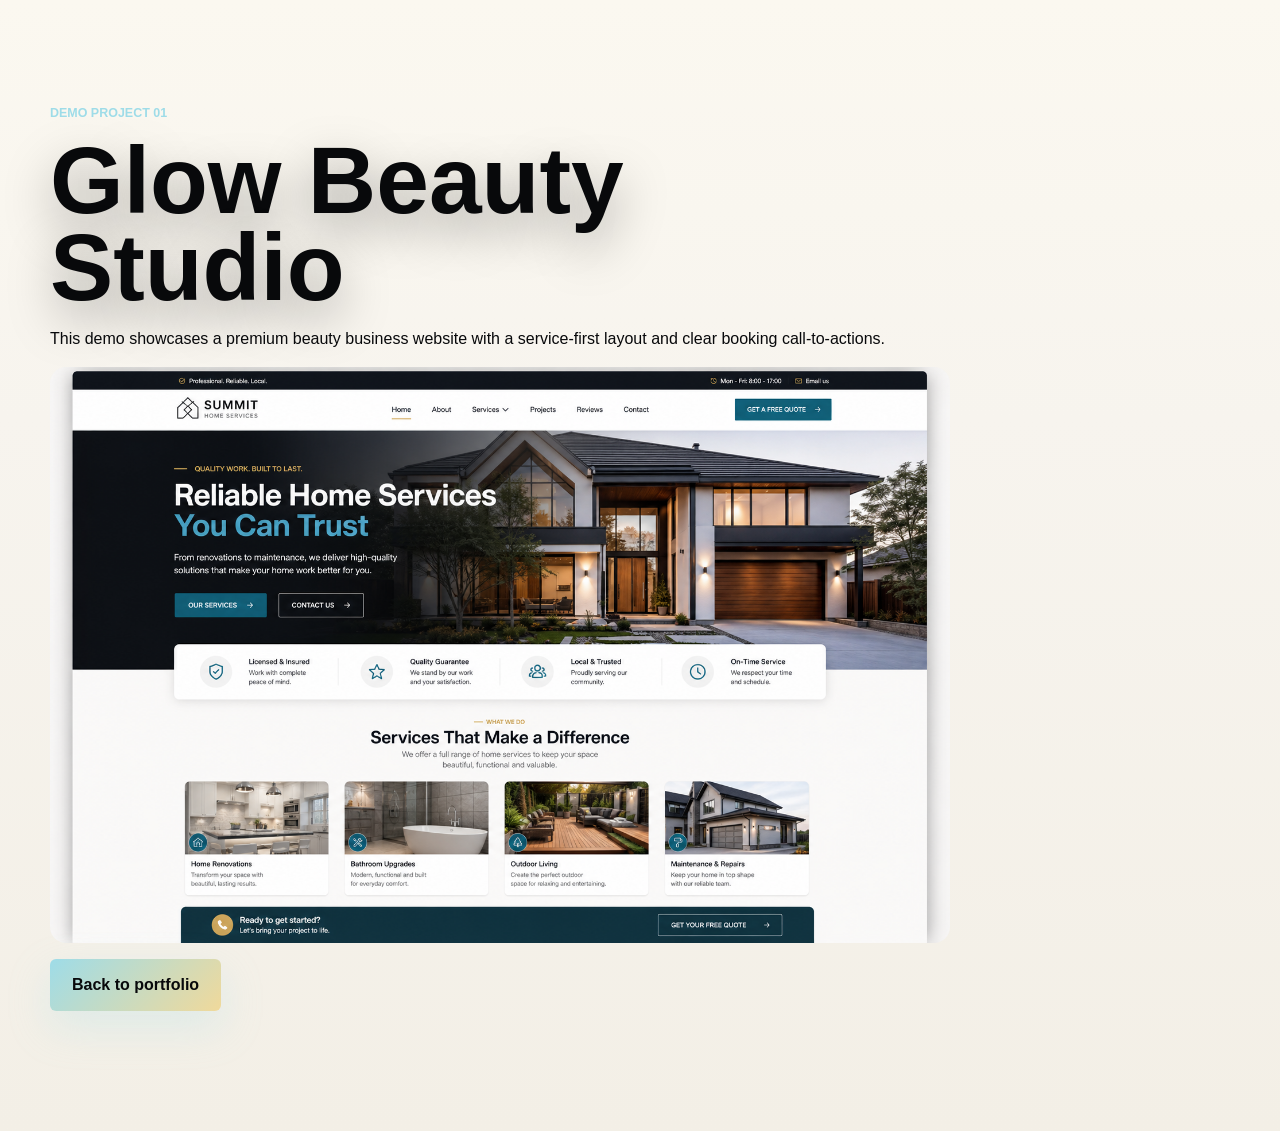
==== demo-beauty.html @ c70e0705 "Add missing demo pages linked from portfolio" ====
<!DOCTYPE html>
<html lang="en">
<head>
  <meta charset="UTF-8">
  <meta name="viewport" content="width=device-width, initial-scale=1.0">
  <title>Demo Project 01 | Glow Beauty Studio</title>
  <link rel="icon" type="image/png" href="Favicon/favicon.png">
  <link rel="stylesheet" href="CSS/style.css">
</head>
<body>
  <main class="section" id="top">
    <p class="eyebrow">Demo Project 01</p>
    <h1>Glow Beauty Studio</h1>
    <p>This demo showcases a premium beauty business website with a service-first layout and clear booking call-to-actions.</p>
    <img src="IMG/portfolio-business.png" alt="Glow Beauty Studio demo preview" style="width:100%;max-width:900px;border-radius:1rem;">
    <p><a class="button button-primary" href="index.html#portfolio">Back to portfolio</a></p>
  </main>
</body>
</html>
---- CSS/style.css ----
:root {
  --ink: #08090b;
  --charcoal: #121417;
  --graphite: #1d2024;
  --paper: #f7f4ee;
  --white: #ffffff;
  --mist: #e8edf0;
  --cyan: #9edce8;
  --cyan-deep: #288ca0;
  --champagne: #f0d99b;
  --gold: #c7a35a;
  --coral: #d96c54;
  --muted: #6a737c;
  --border: rgba(8, 9, 11, 0.12);
  --dark-border: rgba(255, 255, 255, 0.14);
  --shadow: 0 24px 70px rgba(8, 9, 11, 0.16);
  --premium-shadow: 0 30px 90px rgba(8, 9, 11, 0.18);
}

* {
  box-sizing: border-box;
}

html {
  scroll-behavior: smooth;
  -webkit-text-size-adjust: 100%;
}

body {
  margin: 0;
  font-family: "Inter", Arial, sans-serif;
  color: var(--ink);
  background:
    linear-gradient(180deg, #fbf8f0 0%, var(--paper) 420px, #f3efe6 100%);
  line-height: 1.5;
  overflow-x: hidden;
  text-rendering: optimizeLegibility;
  -webkit-font-smoothing: antialiased;
}

body.nav-open {
  overflow: hidden;
}

::selection {
  background: var(--cyan);
  color: var(--ink);
}

img {
  display: block;
  max-width: 100%;
}

a {
  color: inherit;
  text-decoration: none;
}

a,
button {
  -webkit-tap-highlight-color: transparent;
}

button,
input,
select,
textarea {
  font: inherit;
}

a:focus-visible,
button:focus-visible,
input:focus-visible,
select:focus-visible,
textarea:focus-visible {
  outline: 3px solid rgba(158, 220, 232, 0.78);
  outline-offset: 3px;
}

.site-header {
  position: fixed;
  z-index: 50;
  top: 16px;
  left: 50%;
  width: min(1180px, calc(100% - 32px));
  min-height: 72px;
  transform: translateX(-50%);
  display: grid;
  grid-template-columns: 220px 1fr auto;
  align-items: center;
  gap: 24px;
  padding: 12px 14px 12px 22px;
  border: 1px solid rgba(255, 255, 255, 0.18);
  border-radius: 8px;
  background: rgba(8, 9, 11, 0.78);
  color: var(--white);
  -webkit-backdrop-filter: blur(18px);
  backdrop-filter: blur(18px);
  transition: background 180ms ease, border-color 180ms ease, box-shadow 180ms ease;
  animation: headerDrop 700ms cubic-bezier(0.2, 0.8, 0.2, 1) 120ms both;
}

.site-header::before {
  content: "";
  position: absolute;
  inset: 0;
  pointer-events: none;
  border-radius: inherit;
  box-shadow: inset 0 1px 0 rgba(255, 255, 255, 0.18);
}

.site-header.scrolled {
  background: rgba(8, 9, 11, 0.92);
  border-color: rgba(255, 255, 255, 0.2);
  box-shadow: 0 18px 50px rgba(0, 0, 0, 0.25);
}

.brand img {
  width: 190px;
  height: 46px;
  object-fit: contain;
  object-position: left center;
}

.site-nav {
  display: flex;
  justify-content: center;
  gap: 26px;
  font-size: 0.92rem;
  font-weight: 600;
  color: rgba(255, 255, 255, 0.78);
}

.site-nav a {
  position: relative;
  transition: color 160ms ease;
}

.site-nav a::after {
  content: "";
  position: absolute;
  left: 0;
  right: 0;
  bottom: -8px;
  height: 2px;
  border-radius: 999px;
  background: var(--cyan);
  transform: scaleX(0);
  transform-origin: center;
  transition: transform 180ms ease;
}

.site-nav a:hover {
  color: var(--white);
}

.site-nav a:hover::after {
  transform: scaleX(1);
}

.header-action {
  min-height: 46px;
  display: inline-flex;
  align-items: center;
  justify-content: center;
  padding: 0 20px;
  border-radius: 6px;
  background: var(--white);
  color: var(--ink);
  font-weight: 800;
  font-size: 0.92rem;
  box-shadow: 0 10px 28px rgba(255, 255, 255, 0.12);
  transition: transform 180ms ease, background 180ms ease;
}

.header-action:hover {
  transform: translateY(-2px);
  background: var(--cyan);
}

.nav-toggle {
  display: none;
  width: 46px;
  height: 46px;
  border: 1px solid var(--dark-border);
  border-radius: 6px;
  background: transparent;
  color: var(--white);
  align-items: center;
  justify-content: center;
  flex-direction: column;
  gap: 5px;
}

.nav-toggle span {
  width: 20px;
  height: 2px;
  background: currentColor;
}

.hero {
  position: relative;
  min-height: 96vh;
  display: flex;
  align-items: flex-end;
  overflow: hidden;
  color: var(--white);
  isolation: isolate;
}

.hero-media {
  position: absolute;
  inset: 0;
  z-index: -3;
  background-image: url("../IMG/Cover%20IMG.png");
  background-size: cover;
  background-position: center;
  transform: scale(1.02);
  animation: heroZoom 1400ms ease-out both;
}

.hero-overlay {
  position: absolute;
  inset: 0;
  z-index: -2;
  background:
    linear-gradient(90deg, rgba(8, 9, 11, 0.96) 0%, rgba(8, 9, 11, 0.72) 42%, rgba(8, 9, 11, 0.18) 100%),
    linear-gradient(0deg, rgba(8, 9, 11, 0.95) 0%, rgba(8, 9, 11, 0.1) 42%, rgba(8, 9, 11, 0.55) 100%);
}

.hero-inner {
  width: min(1180px, calc(100% - 40px));
  margin: 0 auto;
  padding: 160px 0 84px;
}

.eyebrow {
  margin: 0 0 14px;
  color: var(--cyan);
  font-weight: 800;
  font-size: 0.78rem;
  text-transform: uppercase;
  letter-spacing: 0;
}

.hero .eyebrow,
.hero h1,
.hero-copy,
.hero-actions,
.hero-proof {
  animation: heroRise 850ms cubic-bezier(0.2, 0.8, 0.2, 1) both;
}

.hero h1 {
  animation-delay: 110ms;
}

.hero-copy {
  animation-delay: 220ms;
}

.hero-actions {
  animation-delay: 330ms;
}

.hero-proof {
  animation-delay: 460ms;
}

h1,
h2,
h3,
p {
  overflow-wrap: anywhere;
}

h1 {
  max-width: 850px;
  margin: 0;
  font-size: clamp(3.2rem, 7.4vw, 6.8rem);
  font-weight: 800;
  line-height: 0.92;
  letter-spacing: 0;
  text-shadow: 0 18px 48px rgba(0, 0, 0, 0.34);
}

.hero-copy {
  max-width: 650px;
  margin: 28px 0 0;
  color: rgba(255, 255, 255, 0.78);
  font-size: clamp(1rem, 2vw, 1.2rem);
}

.hero-actions {
  display: flex;
  flex-wrap: wrap;
  gap: 14px;
  margin-top: 34px;
}

.button {
  min-height: 52px;
  display: inline-flex;
  align-items: center;
  justify-content: center;
  border: 0;
  border-radius: 6px;
  padding: 0 22px;
  font-weight: 800;
  cursor: pointer;
  transition: transform 180ms ease, box-shadow 180ms ease, background 180ms ease;
}

.button:hover {
  transform: translateY(-2px);
}

.button:active {
  transform: translateY(0);
}

.button-primary {
  background: linear-gradient(135deg, var(--cyan), var(--champagne));
  color: var(--ink);
  box-shadow: 0 16px 42px rgba(158, 220, 232, 0.26);
}

.button-secondary {
  border: 1px solid var(--dark-border);
  background: rgba(255, 255, 255, 0.08);
  color: var(--white);
}

.hero-proof {
  display: grid;
  grid-template-columns: repeat(3, minmax(0, 1fr));
  gap: 1px;
  width: min(820px, 100%);
  margin-top: 54px;
  border: 1px solid var(--dark-border);
  border-radius: 8px;
  overflow: hidden;
  background: rgba(255, 255, 255, 0.12);
  box-shadow: 0 22px 70px rgba(0, 0, 0, 0.25);
}

.hero-proof div {
  min-height: 96px;
  padding: 20px;
  background: rgba(8, 9, 11, 0.58);
  -webkit-backdrop-filter: blur(12px);
  backdrop-filter: blur(12px);
}

.hero-proof strong,
.hero-proof span {
  display: block;
}

.hero-proof strong {
  color: var(--champagne);
  font-size: 1.05rem;
}

.hero-proof span {
  margin-top: 6px;
  color: rgba(255, 255, 255, 0.64);
  font-size: 0.9rem;
}

.scroll-cue {
  position: absolute;
  left: 50%;
  bottom: 22px;
  transform: translateX(-50%);
  z-index: 2;
  min-height: 44px;
  display: inline-flex;
  align-items: center;
  gap: 10px;
  padding: 0 16px;
  border: 1px solid rgba(255, 255, 255, 0.24);
  border-radius: 999px;
  background: rgba(8, 9, 11, 0.38);
  color: rgba(255, 255, 255, 0.82);
  font-weight: 700;
  font-size: 0.76rem;
  letter-spacing: 0.03em;
  text-transform: uppercase;
  -webkit-backdrop-filter: blur(6px);
  backdrop-filter: blur(6px);
  animation: cueFloat 1600ms ease-in-out infinite;
}

.scroll-cue-arrow {
  width: 8px;
  height: 8px;
  border-right: 2px solid currentColor;
  border-bottom: 2px solid currentColor;
  transform: rotate(45deg) translateY(-1px);
  animation: cueArrowDrop 900ms ease-in-out infinite;
}

.section {
  width: min(1180px, calc(100% - 40px));
  margin: 0 auto;
  padding: 104px 0;
}

.section-heading {
  max-width: 720px;
  margin-bottom: 40px;
}

.section-heading::after {
  content: "";
  display: block;
  width: 74px;
  height: 3px;
  margin-top: 22px;
  border-radius: 999px;
  background: linear-gradient(90deg, var(--cyan-deep), var(--gold));
}

.section-heading h2,
.split-content h2,
.contact-copy h2 {
  margin: 0;
  color: var(--ink);
  font-size: clamp(2.1rem, 5vw, 4.2rem);
  line-height: 1;
  letter-spacing: 0;
}

.intro-band {
  padding-top: 86px;
}

.capability-grid,
.service-grid,
.pricing-grid {
  display: grid;
  grid-template-columns: repeat(3, minmax(0, 1fr));
  gap: 18px;
}

.capability-card,
.service-card,
.price-card {
  position: relative;
  overflow: hidden;
  border: 1px solid var(--border);
  border-radius: 8px;
  background:
    linear-gradient(180deg, rgba(255, 255, 255, 0.96), rgba(255, 255, 255, 0.9));
  box-shadow: 0 14px 34px rgba(8, 9, 11, 0.05), inset 0 1px 0 rgba(255, 255, 255, 0.9);
  transition: transform 220ms ease, box-shadow 220ms ease, border-color 220ms ease;
}

.capability-card::before,
.service-card::before,
.price-card::before {
  content: "";
  position: absolute;
  top: 0;
  left: 0;
  right: 0;
  height: 4px;
  background: linear-gradient(90deg, var(--cyan-deep), var(--gold));
  opacity: 0.86;
}

.capability-card:hover,
.service-card:hover,
.price-card:hover {
  transform: translateY(-6px);
  border-color: rgba(40, 140, 160, 0.28);
  box-shadow: var(--premium-shadow);
}

.capability-card {
  min-height: 290px;
  padding: 26px;
  display: flex;
  flex-direction: column;
  justify-content: space-between;
}

.featured-card {
  background:
    linear-gradient(145deg, rgba(18, 20, 23, 0.98), rgba(8, 9, 11, 0.98));
  color: var(--white);
}

.card-index,
.package-label {
  color: var(--gold);
  font-size: 0.78rem;
  font-weight: 800;
  text-transform: uppercase;
}

.service-kicker,
.value-badge {
  display: inline-flex;
  align-items: center;
  max-width: max-content;
  min-height: 28px;
  margin-bottom: 16px;
  padding: 0 10px;
  border-radius: 999px;
  background: rgba(40, 140, 160, 0.1);
  color: var(--cyan-deep);
  font-size: 0.72rem;
  font-weight: 800;
  text-transform: uppercase;
}

.capability-card h3,
.service-card h3,
.price-card h3,
.timeline-item h3 {
  margin: 0 0 12px;
  font-size: 1.35rem;
  line-height: 1.12;
}

.capability-card p,
.service-card p,
.price-card p,
.timeline-item p,
.split-content p,
.contact-copy p {
  margin: 0;
  color: var(--muted);
}

.featured-card p {
  color: rgba(255, 255, 255, 0.7);
}

.split-section {
  display: grid;
  grid-template-columns: minmax(0, 1fr) minmax(360px, 0.72fr);
  gap: 54px;
  align-items: center;
}

.split-content > p:last-of-type {
  max-width: 630px;
  margin-top: 24px;
  font-size: 1.08rem;
}

.mini-metrics {
  display: grid;
  grid-template-columns: repeat(2, minmax(0, 1fr));
  gap: 16px;
  margin-top: 34px;
}

.mini-metrics div,
.proof-points div {
  border-left: 3px solid var(--gold);
  padding-left: 16px;
}

.mini-metrics strong,
.mini-metrics span,
.proof-points strong,
.proof-points span {
  display: block;
}

.mini-metrics span,
.proof-points span {
  margin-top: 6px;
  color: var(--muted);
}

.studio-panel {
  border-radius: 8px;
  padding: 24px;
  background:
    linear-gradient(145deg, rgba(8, 9, 11, 0.98), rgba(29, 32, 36, 0.98));
  color: var(--white);
  box-shadow: var(--shadow);
  transition: transform 220ms ease, box-shadow 220ms ease;
  border: 1px solid rgba(255, 255, 255, 0.12);
}

.studio-panel:hover {
  transform: translateY(-5px);
  box-shadow: 0 30px 80px rgba(8, 9, 11, 0.22);
}

.panel-topline,
.panel-cta,
.progress-list div {
  display: flex;
  align-items: center;
  justify-content: space-between;
  gap: 18px;
}

.panel-topline {
  padding-bottom: 22px;
  border-bottom: 1px solid var(--dark-border);
  color: rgba(255, 255, 255, 0.64);
}

.panel-topline strong,
.panel-cta strong,
.progress-list strong {
  color: var(--cyan);
}

.progress-list {
  display: grid;
  gap: 12px;
  padding: 24px 0;
}

.progress-list div {
  min-height: 56px;
  padding: 0 16px;
  border-radius: 6px;
  background: rgba(255, 255, 255, 0.08);
  transition: background 180ms ease, transform 180ms ease;
}

.progress-list div:hover {
  background: rgba(255, 255, 255, 0.12);
  transform: translateX(4px);
}

.panel-cta {
  min-height: 92px;
  padding: 0 18px;
  border-radius: 8px;
  background: linear-gradient(135deg, var(--white), #f6ead0);
  color: var(--ink);
}

.services-section {
  width: 100%;
  max-width: none;
  padding-left: max(20px, calc((100vw - 1180px) / 2));
  padding-right: max(20px, calc((100vw - 1180px) / 2));
  background:
    linear-gradient(180deg, #eaf0f2 0%, var(--mist) 100%);
}

.service-grid {
  grid-template-columns: repeat(4, minmax(0, 1fr));
}

.service-card,
.price-card {
  padding: 26px;
}

.service-card ul,
.price-card ul {
  margin: 24px 0 0;
  padding: 0;
  list-style: none;
}

.service-card li,
.price-card li {
  position: relative;
  padding: 10px 0 10px 24px;
  border-top: 1px solid var(--border);
  color: var(--graphite);
}

.service-card li::before,
.price-card li::before {
  content: "";
  position: absolute;
  left: 0;
  top: 18px;
  width: 8px;
  height: 8px;
  border-radius: 50%;
  background: var(--cyan-deep);
}

.process-section {
  width: 100%;
  max-width: none;
  padding-left: max(20px, calc((100vw - 1180px) / 2));
  padding-right: max(20px, calc((100vw - 1180px) / 2));
  background: var(--ink);
  color: var(--white);
}

.process-section .section-heading h2 {
  color: var(--white);
}

.timeline {
  display: grid;
  grid-template-columns: repeat(4, minmax(0, 1fr));
  gap: 1px;
  border: 1px solid var(--dark-border);
  border-radius: 8px;
  overflow: hidden;
  background: var(--dark-border);
}

.timeline-item {
  min-height: 260px;
  padding: 28px;
  background: var(--charcoal);
  transition: background 220ms ease;
}

.timeline-item:hover {
  background: #181c20;
}

.timeline-item span {
  display: inline-flex;
  align-items: center;
  justify-content: center;
  width: 42px;
  height: 42px;
  margin-bottom: 40px;
  border-radius: 50%;
  background: var(--cyan);
  color: var(--ink);
  font-weight: 800;
  transition: transform 220ms ease;
}

.timeline-item:hover span {
  transform: rotate(-8deg) scale(1.06);
}

.timeline-item h3 {
  color: var(--white);
}

.timeline-item p {
  color: rgba(255, 255, 255, 0.64);
}

.portfolio-section {
  width: 100%;
  max-width: none;
  padding-left: max(20px, calc((100vw - 1180px) / 2));
  padding-right: max(20px, calc((100vw - 1180px) / 2));
  background:
    linear-gradient(180deg, #f7f4ee 0%, #ebe5da 100%);
  border-top: 1px solid var(--border);
}

.portfolio-grid {
  display: grid;
  grid-template-columns: repeat(3, minmax(0, 1fr));
  gap: 18px;
}

.portfolio-card {
  overflow: hidden;
  opacity: 1;
  border: 1px solid var(--border);
  border-radius: 8px;
  background: var(--white);
  box-shadow: 0 18px 54px rgba(8, 9, 11, 0.08);
  transition: transform 220ms ease, box-shadow 220ms ease, border-color 220ms ease;
}

.portfolio-card:hover {
  transform: translateY(-6px);
  border-color: rgba(40, 140, 160, 0.28);
  box-shadow: var(--premium-shadow);
}

.portfolio-preview {
  position: relative;
  aspect-ratio: 16 / 10;
  overflow: hidden;
  background: var(--charcoal);
}

.portfolio-preview img {
  width: 100%;
  height: 100%;
  object-fit: cover;
  object-position: top center;
  transform: translateZ(0);
  transition: transform 420ms ease;
}

.portfolio-card:hover .portfolio-preview img {
  transform: scale(1.04);
}

.portfolio-preview::after {
  content: "";
  position: absolute;
  inset: 0;
  pointer-events: none;
  box-shadow: inset 0 -80px 80px rgba(8, 9, 11, 0.08);
}

.portfolio-content {
  padding: 24px;
}

.portfolio-type {
  margin: 0 0 10px;
  color: var(--cyan-deep);
  font-size: 0.76rem;
  font-weight: 800;
  text-transform: uppercase;
}

.portfolio-content h3 {
  margin: 0 0 12px;
  font-size: 1.45rem;
  line-height: 1.12;
}

.portfolio-content p {
  margin: 0;
  color: var(--muted);
}

.portfolio-content ul {
  margin: 22px 0 0;
  padding: 0;
  list-style: none;
}

.portfolio-content li {
  position: relative;
  padding: 9px 0 9px 22px;
  border-top: 1px solid var(--border);
  color: var(--graphite);
}

.portfolio-content li::before {
  content: "";
  position: absolute;
  left: 0;
  top: 17px;
  width: 8px;
  height: 8px;
  border-radius: 50%;
  background: var(--gold);
}

.portfolio-actions {
  margin-top: 22px;
}

.portfolio-actions .button {
  min-height: 48px;
  width: 100%;
}

.portfolio-inline-link {
  display: inline-flex;
  margin-top: 10px;
  color: var(--cyan-deep);
  font-weight: 700;
  font-size: 0.92rem;
}

.portfolio-inline-link:hover {
  color: var(--ink);
}

.pricing-grid {
  align-items: stretch;
}

.price-card {
  display: flex;
  min-height: 470px;
  flex-direction: column;
}

.price-card-featured {
  background:
    linear-gradient(145deg, rgba(18, 20, 23, 0.98), rgba(8, 9, 11, 0.98));
  color: var(--white);
  transform: translateY(-18px);
  border-color: rgba(240, 217, 155, 0.36);
}

.price-card-featured.reveal.is-visible {
  transform: translateY(-18px);
}

.price-card-featured p,
.price-card-featured li {
  color: rgba(255, 255, 255, 0.72);
}

.price-card a {
  min-height: 50px;
  display: inline-flex;
  align-items: center;
  justify-content: center;
  margin-top: auto;
  border-radius: 6px;
  background: var(--ink);
  color: var(--white);
  font-weight: 800;
}

.price-card-featured a {
  background: linear-gradient(135deg, var(--cyan), var(--champagne));
  color: var(--ink);
}

.price-card-featured .value-badge {
  background: rgba(240, 217, 155, 0.13);
  color: var(--champagne);
}

.price-card-featured:hover,
.price-card-featured.reveal.is-visible:hover {
  transform: translateY(-24px);
}

.proof-section {
  display: grid;
  grid-template-columns: minmax(0, 0.92fr) minmax(320px, 0.58fr);
  gap: 54px;
  align-items: center;
  border-top: 1px solid var(--border);
}

.quote-block p {
  margin: 0;
  color: var(--ink);
  font-size: clamp(1.8rem, 4vw, 3.6rem);
  line-height: 1.05;
  font-weight: 800;
}

.quote-block span {
  display: block;
  margin-top: 22px;
  color: var(--muted);
  font-weight: 700;
}

.proof-points {
  display: grid;
  gap: 24px;
}

.contact-section {
  width: 100%;
  max-width: none;
  display: grid;
  grid-template-columns: minmax(0, 0.86fr) minmax(360px, 0.64fr);
  gap: 58px;
  align-items: flex-start;
  padding-left: max(20px, calc((100vw - 1180px) / 2));
  padding-right: max(20px, calc((100vw - 1180px) / 2));
  background: var(--charcoal);
  color: var(--white);
}

.contact-copy h2 {
  color: var(--white);
}

.contact-copy p:last-child {
  max-width: 600px;
  margin-top: 22px;
  color: rgba(255, 255, 255, 0.66);
}

.contact-form {
  display: grid;
  gap: 16px;
  padding: 24px;
  border: 1px solid var(--dark-border);
  border-radius: 8px;
  background:
    linear-gradient(180deg, rgba(255, 255, 255, 0.09), rgba(255, 255, 255, 0.055));
  box-shadow: 0 24px 80px rgba(0, 0, 0, 0.16);
}

.contact-form label {
  display: grid;
  gap: 8px;
}

.contact-form span {
  color: rgba(255, 255, 255, 0.78);
  font-size: 0.88rem;
  font-weight: 700;
}

.contact-form input,
.contact-form select,
.contact-form textarea {
  width: 100%;
  border: 1px solid rgba(255, 255, 255, 0.16);
  border-radius: 6px;
  background: rgba(8, 9, 11, 0.5);
  color: var(--white);
  padding: 14px 15px;
  outline: none;
}

.contact-form textarea {
  resize: vertical;
}

.contact-form input:focus,
.contact-form select:focus,
.contact-form textarea:focus {
  border-color: var(--cyan);
  box-shadow: 0 0 0 3px rgba(158, 220, 232, 0.16);
}

.reveal {
  opacity: 0;
  transform: translateY(28px);
  transition: opacity 700ms ease, transform 700ms cubic-bezier(0.2, 0.8, 0.2, 1);
  transition-delay: var(--reveal-delay, 0ms);
}

.reveal.is-visible {
  opacity: 1;
  transform: translateY(0);
}

.capability-card:nth-child(2),
.service-card:nth-child(2),
.timeline-item:nth-child(2),
.price-card:nth-child(2),
.proof-points > div:nth-child(2) {
  --reveal-delay: 100ms;
}

.capability-card:nth-child(3),
.service-card:nth-child(3),
.portfolio-card:nth-child(3),
.timeline-item:nth-child(3),
.price-card:nth-child(3),
.proof-points > div:nth-child(3) {
  --reveal-delay: 200ms;
}

.portfolio-card:nth-child(2) {
  --reveal-delay: 100ms;
}

.service-card:nth-child(4),
.timeline-item:nth-child(4) {
  --reveal-delay: 300ms;
}

@keyframes headerDrop {
  from {
    opacity: 0;
    transform: translate(-50%, -18px);
  }
  to {
    opacity: 1;
    transform: translate(-50%, 0);
  }
}

@keyframes heroRise {
  from {
    opacity: 0;
    transform: translateY(28px);
  }
  to {
    opacity: 1;
    transform: translateY(0);
  }
}

@keyframes heroZoom {
  from {
    transform: scale(1.08);
  }
  to {
    transform: scale(1.02);
  }
}

@keyframes cueFloat {
  0%,
  100% {
    transform: translateX(-50%) translateY(0);
  }
  50% {
    transform: translateX(-50%) translateY(8px);
  }
}

@keyframes cueArrowDrop {
  0%,
  100% {
    opacity: 0.45;
    transform: rotate(45deg) translateY(-2px);
  }
  50% {
    opacity: 1;
    transform: rotate(45deg) translateY(1px);
  }
}

.site-footer {
  display: grid;
  grid-template-columns: minmax(0, 1fr) auto;
  gap: 32px;
  padding: 44px max(20px, calc((100vw - 1180px) / 2));
  background:
    linear-gradient(180deg, #101214 0%, var(--ink) 100%);
  color: rgba(255, 255, 255, 0.7);
  border-top: 1px solid var(--dark-border);
}

.site-footer img {
  width: 190px;
  height: 46px;
  object-fit: contain;
  object-position: left center;
  margin-bottom: 16px;
}

.site-footer p {
  max-width: 440px;
  margin: 0;
}

.footer-links {
  display: flex;
  flex-wrap: wrap;
  gap: 18px;
  align-items: center;
  font-weight: 700;
}

.footer-socials {
  grid-column: 1 / -1;
  display: flex;
  flex-wrap: wrap;
  gap: 10px;
  padding-top: 20px;
  border-top: 1px solid var(--dark-border);
}

.footer-socials a {
  min-height: 42px;
  display: inline-flex;
  align-items: center;
  justify-content: center;
  gap: 9px;
  padding: 0 15px;
  border: 1px solid var(--dark-border);
  border-radius: 6px;
  color: var(--white);
  font-size: 0.9rem;
  font-weight: 800;
  transition: background 160ms ease, color 160ms ease, transform 160ms ease;
}

.footer-socials a:hover {
  background: var(--cyan);
  color: var(--ink);
  transform: translateY(-2px);
}

.footer-socials svg {
  width: 19px;
  height: 19px;
  flex: 0 0 auto;
  fill: currentColor;
}

.footer-meta {
  grid-column: 1 / -1;
  display: flex;
  flex-wrap: wrap;
  justify-content: space-between;
  gap: 12px;
  padding-top: 18px;
  border-top: 1px solid var(--dark-border);
  color: rgba(255, 255, 255, 0.5);
  font-size: 0.82rem;
  font-weight: 700;
}

@media (max-width: 980px) {
  .site-header {
    grid-template-columns: 1fr auto;
  }

  .nav-toggle {
    display: inline-flex;
  }

  .site-nav,
  .header-action {
    display: none;
  }

  .site-nav.open {
    position: fixed;
    top: 84px;
    left: 0;
    right: 0;
    z-index: 60;
    display: grid;
    gap: 0;
    padding: 12px;
    border: 1px solid var(--dark-border);
    border-radius: 8px;
    background: rgba(8, 9, 11, 0.96);
  }

  .site-nav.open a {
    min-height: 50px;
    display: flex;
    align-items: center;
    padding: 16px;
    border-bottom: 1px solid var(--dark-border);
  }

  .site-nav.open a:last-child {
    border-bottom: 0;
  }

  .capability-grid,
  .portfolio-grid,
  .pricing-grid,
  .split-section,
  .proof-section,
  .contact-section {
    grid-template-columns: 1fr;
  }

  .service-grid,
  .timeline {
    grid-template-columns: repeat(2, minmax(0, 1fr));
  }

  .portfolio-preview {
    aspect-ratio: 16 / 9;
  }

  .price-card-featured {
    transform: none;
  }

  .price-card-featured.reveal.is-visible,
  .price-card-featured:hover,
  .price-card-featured.reveal.is-visible:hover {
    transform: none;
  }
}

@media (max-width: 680px) {
  .site-header {
    top: 10px;
    width: calc(100% - 20px);
    min-height: 64px;
    padding: 9px 10px 9px 14px;
  }

  .brand img {
    width: 166px;
  }

  .hero {
    min-height: 100svh;
  }

  .hero-media {
    background-position: 62% center;
  }

  .hero-overlay {
    background:
      linear-gradient(90deg, rgba(8, 9, 11, 0.96) 0%, rgba(8, 9, 11, 0.74) 100%),
      linear-gradient(0deg, rgba(8, 9, 11, 0.96) 0%, rgba(8, 9, 11, 0.28) 100%);
  }

  .hero-inner {
    width: calc(100% - 28px);
    padding: 126px 0 56px;
  }

  h1 {
    font-size: clamp(2.45rem, 13vw, 4rem);
    line-height: 0.96;
  }

  .hero-copy {
    font-size: 1rem;
  }

  .hero-actions {
    display: grid;
    grid-template-columns: 1fr;
  }

  .button {
    width: 100%;
    min-height: 54px;
  }

  .hero-proof,
  .service-grid,
  .portfolio-grid,
  .timeline,
  .mini-metrics {
    grid-template-columns: 1fr;
  }

  .hero-proof div {
    min-height: 76px;
  }

  .section {
    width: calc(100% - 28px);
    padding: 72px 0;
  }

  .services-section,
  .portfolio-section,
  .process-section,
  .contact-section {
    width: 100%;
    padding-left: 14px;
    padding-right: 14px;
  }

  .section-heading h2,
  .split-content h2,
  .contact-copy h2 {
    font-size: clamp(1.9rem, 9vw, 2.75rem);
    line-height: 1.03;
  }

  .capability-card,
  .service-card,
  .portfolio-content,
  .price-card,
  .contact-form,
  .studio-panel {
    padding: 20px;
  }

  .portfolio-preview {
    aspect-ratio: 4 / 3;
  }

  .price-card {
    min-height: 0;
  }

  .scroll-cue {
    bottom: 14px;
    min-height: 40px;
    padding: 0 12px;
    font-size: 0.7rem;
  }

  .site-footer {
    grid-template-columns: 1fr;
  }

  .footer-links,
  .footer-socials {
    align-items: stretch;
  }

  .footer-socials a {
    flex: 1 1 140px;
  }
}

@media (max-width: 420px) {
  .site-header {
    width: calc(100% - 16px);
  }

  .brand img {
    width: 145px;
  }

  .hero-inner {
    width: calc(100% - 24px);
  }

  h1 {
    font-size: clamp(2.2rem, 12vw, 3.25rem);
  }

  .hero-proof div,
  .capability-card,
  .service-card,
  .portfolio-content,
  .price-card,
  .contact-form,
  .studio-panel {
    padding: 18px;
  }

  .progress-list div,
  .panel-topline,
  .panel-cta {
    display: grid;
    justify-items: start;
    gap: 6px;
  }
}

@media (hover: none) {
  .button:hover,
  .header-action:hover,
  .capability-card:hover,
  .service-card:hover,
  .portfolio-card:hover,
  .price-card:hover,
  .studio-panel:hover,
  .footer-socials a:hover {
    transform: none;
  }

  .portfolio-card:hover .portfolio-preview img {
    transform: none;
  }
}

@media (prefers-reduced-motion: reduce) {
  *,
  *::before,
  *::after {
    animation-duration: 1ms !important;
    animation-iteration-count: 1 !important;
    scroll-behavior: auto !important;
    transition-duration: 1ms !important;
  }

  .reveal {
    opacity: 1;
    transform: none;
  }
}
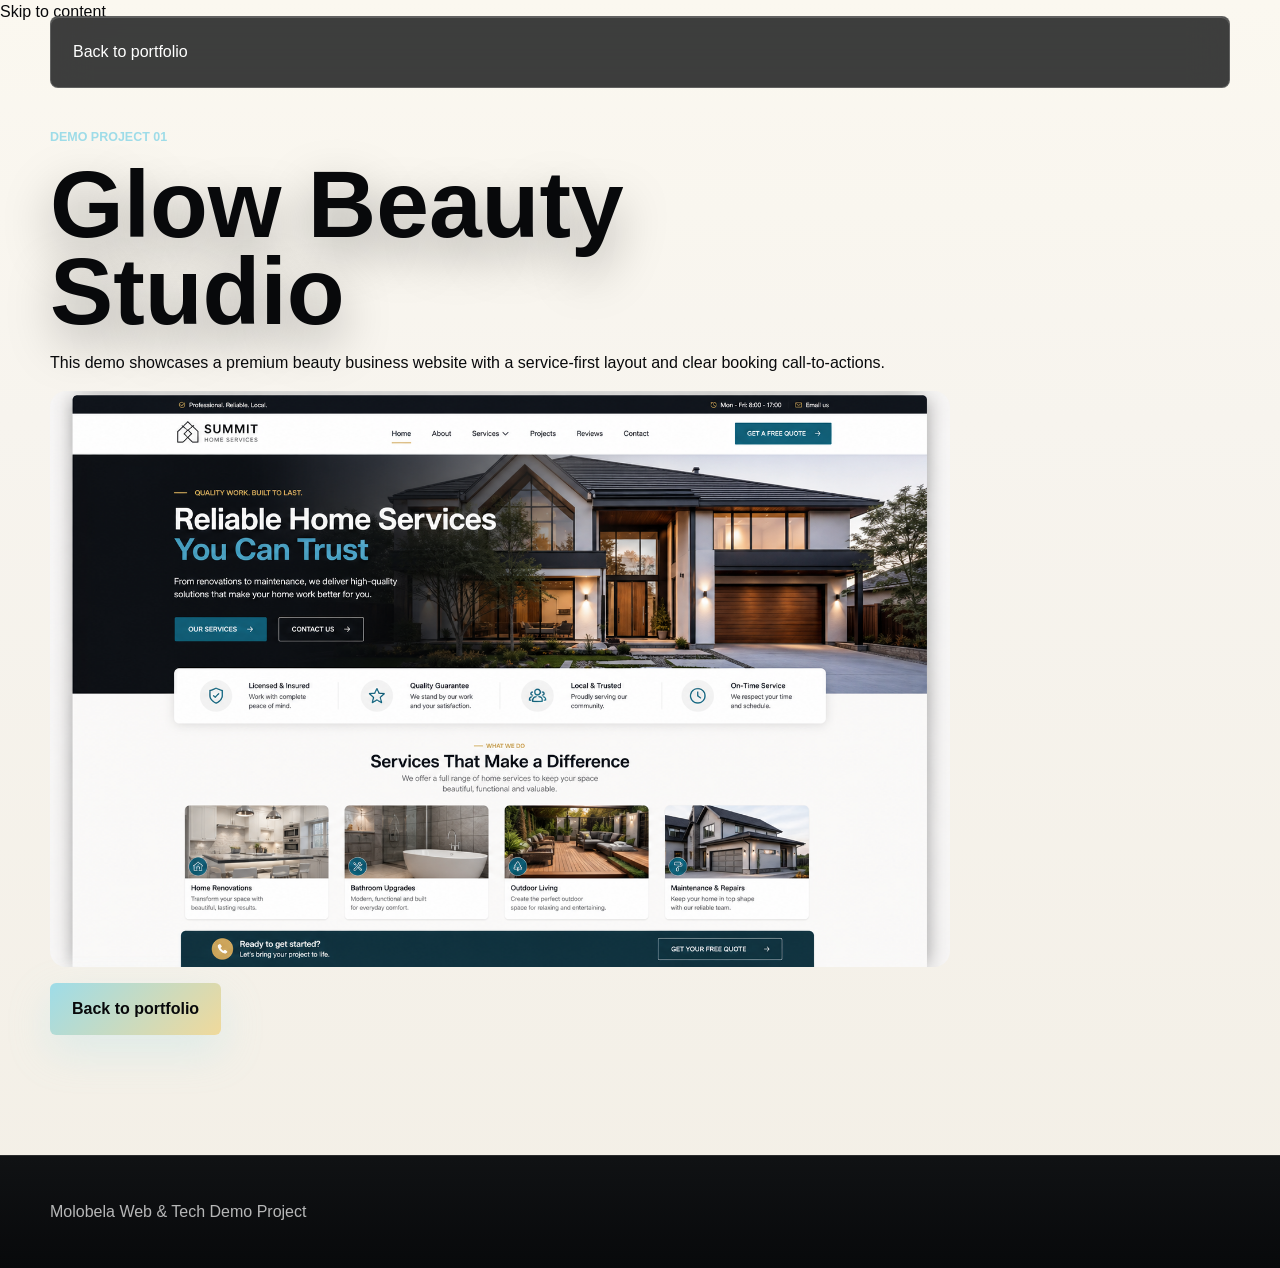
==== commit 2a1f670c: "Improve demo page accessibility structure" ====
--- a/demo-beauty.html
+++ b/demo-beauty.html
@@ -8,12 +8,21 @@
   <link rel="stylesheet" href="CSS/style.css">
 </head>
 <body>
-  <main class="section" id="top">
+  <a href="#main-content">Skip to content</a>
+  <header class="site-header">
+    <nav aria-label="Demo page navigation">
+      <a href="index.html#portfolio">Back to portfolio</a>
+    </nav>
+  </header>
+  <main class="section" id="main-content">
     <p class="eyebrow">Demo Project 01</p>
     <h1>Glow Beauty Studio</h1>
     <p>This demo showcases a premium beauty business website with a service-first layout and clear booking call-to-actions.</p>
     <img src="IMG/portfolio-business.png" alt="Glow Beauty Studio demo preview" style="width:100%;max-width:900px;border-radius:1rem;">
     <p><a class="button button-primary" href="index.html#portfolio">Back to portfolio</a></p>
   </main>
+  <footer class="site-footer">
+    <p>Molobela Web &amp; Tech Demo Project</p>
+  </footer>
 </body>
 </html>
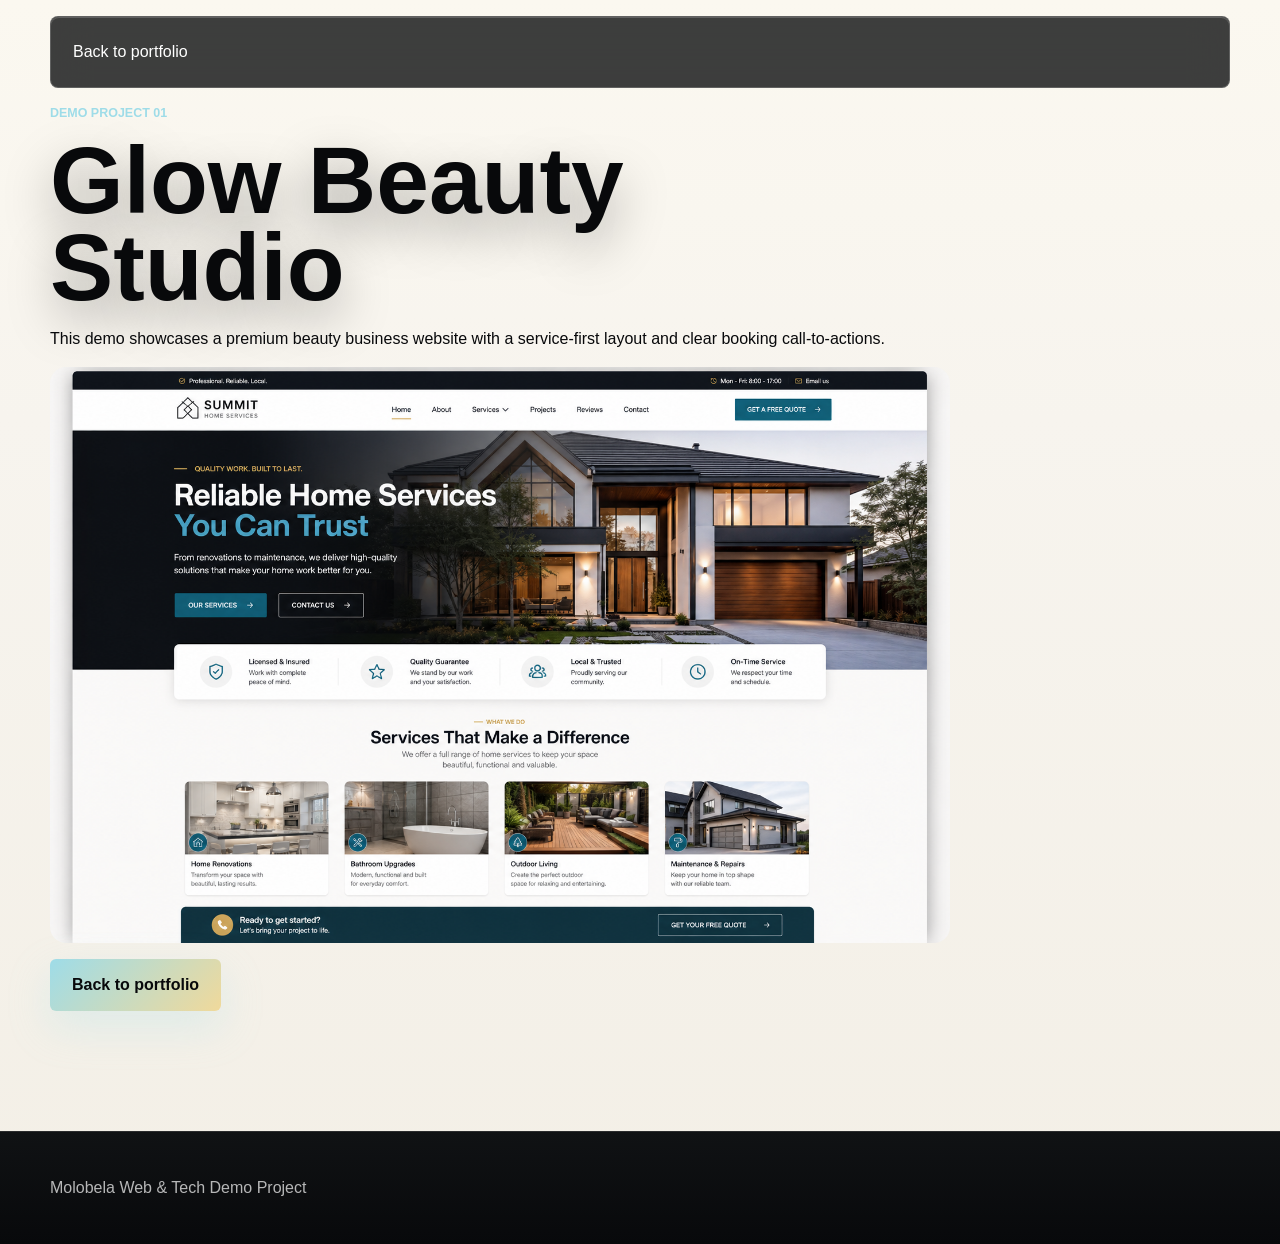
==== commit 79cf60c2: "Polish demo pages for accessibility and maintainability" ====
--- a/demo-beauty.html
+++ b/demo-beauty.html
@@ -6,9 +6,37 @@
   <title>Demo Project 01 | Glow Beauty Studio</title>
   <link rel="icon" type="image/png" href="Favicon/favicon.png">
   <link rel="stylesheet" href="CSS/style.css">
+  <style>
+    .skip-link {
+      position: absolute;
+      left: -9999px;
+      top: auto;
+      width: 1px;
+      height: 1px;
+      overflow: hidden;
+    }
+
+    .skip-link:focus {
+      left: 1rem;
+      top: 1rem;
+      width: auto;
+      height: auto;
+      padding: .75rem 1rem;
+      background: #ffffff;
+      color: #08090b;
+      z-index: 999;
+      border-radius: .5rem;
+    }
+
+    .demo-preview {
+      width: 100%;
+      max-width: 900px;
+      border-radius: 1rem;
+    }
+  </style>
 </head>
 <body>
-  <a href="#main-content">Skip to content</a>
+  <a class="skip-link" href="#main-content">Skip to content</a>
   <header class="site-header">
     <nav aria-label="Demo page navigation">
       <a href="index.html#portfolio">Back to portfolio</a>
@@ -18,7 +46,7 @@
     <p class="eyebrow">Demo Project 01</p>
     <h1>Glow Beauty Studio</h1>
     <p>This demo showcases a premium beauty business website with a service-first layout and clear booking call-to-actions.</p>
-    <img src="IMG/portfolio-business.png" alt="Glow Beauty Studio demo preview" style="width:100%;max-width:900px;border-radius:1rem;">
+    <img class="demo-preview" src="IMG/portfolio-business.png" alt="Glow Beauty Studio demo preview">
     <p><a class="button button-primary" href="index.html#portfolio">Back to portfolio</a></p>
   </main>
   <footer class="site-footer">
